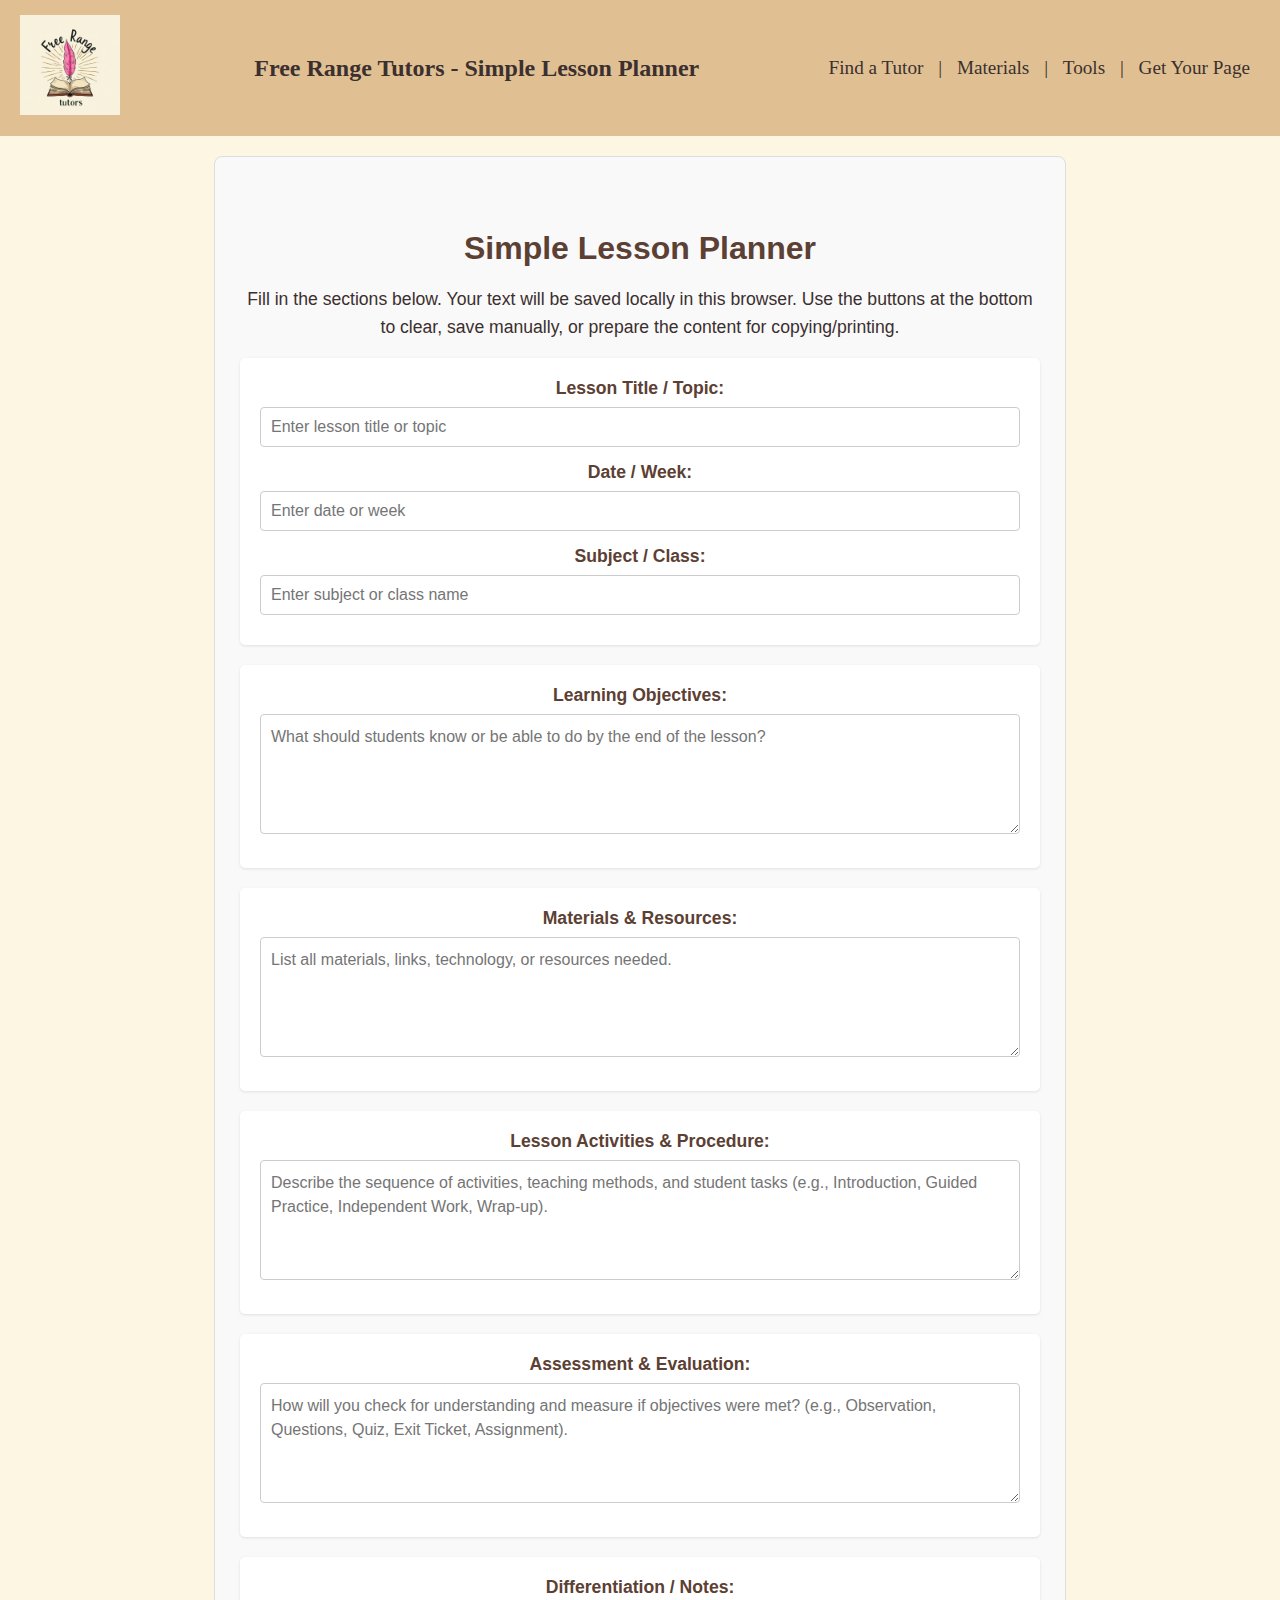
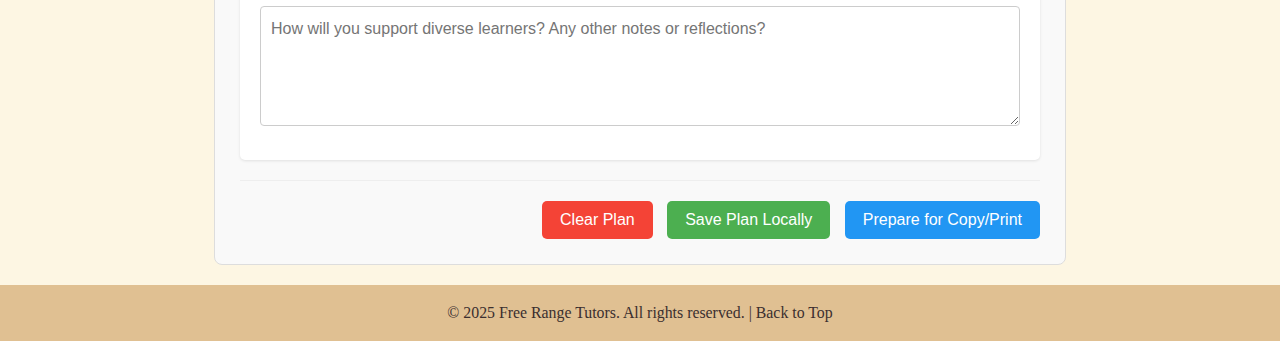
==== lesson-planner.html @ 1b2bc5a1 "Add files via upload" ====
<!DOCTYPE html>
<html lang="en">
<head>
    <meta charset="UTF-8">
    <meta name="viewport" content="width=device-width, initial-scale=1.0">
    <title>Simple Lesson Planner - Free Range Tutors</title>
    <link rel="stylesheet" href="styles.css">
     <style>
        /* CSS styles remain the same */
        main.planner-main-content { font-family: Arial, sans-serif; max-width: 800px; margin: 20px auto; padding: 25px; background-color: #f9f9f9; border: 1px solid #ddd; border-radius: 8px; }
        .planner-section { background-color: #ffffff; padding: 20px; margin-bottom: 20px; border-radius: 5px; box-shadow: 0 1px 3px rgba(0,0,0,0.1); }
        .planner-section label { display: block; font-weight: bold; margin-bottom: 8px; color: #5c4033; font-size: 1.1em; }
        .lp-textarea { width: 100%; min-height: 120px; padding: 10px; border: 1px solid #ccc; border-radius: 4px; box-sizing: border-box; font-family: Arial, sans-serif; font-size: 1em; line-height: 1.5; margin-bottom: 10px; }
        .planner-buttons { margin-top: 20px; padding-top: 20px; border-top: 1px solid #eee; text-align: right; }
        .planner-buttons button { padding: 10px 18px; margin-left: 10px; font-size: 1em; border-radius: 5px; cursor: pointer; border: none; color: white; transition: background-color 0.3s ease; }
        #lp_saveBtn { background-color: #4CAF50; } #lp_saveBtn:hover { background-color: #45a049; }
        #lp_copyBtn { background-color: #2196F3; } #lp_copyBtn:hover { background-color: #0b7dda; }
        #lp_clearBtn { background-color: #f44336; } #lp_clearBtn:hover { background-color: #da190b; }
        #lp_copyOutput { background-color: #ffffff; padding: 25px; border: 1px dashed #ccc; border-radius: 5px; margin-top: 25px; white-space: pre-line; font-family: Arial, sans-serif; line-height: 1.5; text-align: left; display: none; }
        #lp_copyOutput h5 { font-weight: bold; margin-top: 1em; margin-bottom: 0.5em; font-size: 1.1em; color: #5c4033; }
        #lp_copyOutput p { margin-bottom: 1em; }
        @media (max-width: 600px) { main.planner-main-content { margin: 10px; padding: 15px; } .planner-buttons button { display: block; width: 100%; margin-left: 0; margin-bottom: 10px; } .planner-buttons { text-align: center; } }
    </style>
</head>
<body>
    <header>
        <a href="index.html">
            <img class="logo" src="images/logo.png" alt="Free Range Tutors Logo">
        </a>
         Free Range Tutors - Simple Lesson Planner
        <nav>
             <a href="index.html">Find a Tutor</a> |
             <a href="materials.html">Materials</a> |
             <a href="tools.html">Tools</a> |
             <a href="index.html#contact">Get Your Page</a>
        </nav>
    </header>

    <main class="planner-main-content">
        <h1>Simple Lesson Planner</h1>
        <p>Fill in the sections below. Your text will be saved locally in this browser. Use the buttons at the bottom to clear, save manually, or prepare the content for copying/printing.</p>
        <section class="planner-section"> <label for="lp_title">Lesson Title / Topic:</label> <input type="text" id="lp_title" class="lp-textarea" style="min-height: auto; height: 40px; margin-bottom: 15px;" placeholder="Enter lesson title or topic"> <label for="lp_date">Date / Week:</label> <input type="text" id="lp_date" class="lp-textarea" style="min-height: auto; height: 40px; margin-bottom: 15px;" placeholder="Enter date or week"> <label for="lp_subject">Subject / Class:</label> <input type="text" id="lp_subject" class="lp-textarea" style="min-height: auto; height: 40px;" placeholder="Enter subject or class name"> </section>
        <section class="planner-section"> <label for="lp_objectives">Learning Objectives:</label> <textarea id="lp_objectives" class="lp-textarea" placeholder="What should students know or be able to do by the end of the lesson?"></textarea> </section>
        <section class="planner-section"> <label for="lp_materials">Materials & Resources:</label> <textarea id="lp_materials" class="lp-textarea" placeholder="List all materials, links, technology, or resources needed."></textarea> </section>
        <section class="planner-section"> <label for="lp_activities">Lesson Activities & Procedure:</label> <textarea id="lp_activities" class="lp-textarea" placeholder="Describe the sequence of activities, teaching methods, and student tasks (e.g., Introduction, Guided Practice, Independent Work, Wrap-up)."></textarea> </section>
        <section class="planner-section"> <label for="lp_assessment">Assessment & Evaluation:</label> <textarea id="lp_assessment" class="lp-textarea" placeholder="How will you check for understanding and measure if objectives were met? (e.g., Observation, Questions, Quiz, Exit Ticket, Assignment)."></textarea> </section>
        <section class="planner-section"> <label for="lp_differentiation">Differentiation / Notes:</label> <textarea id="lp_differentiation" class="lp-textarea" placeholder="How will you support diverse learners? Any other notes or reflections?"></textarea> </section>
        <div class="planner-buttons"> <button id="lp_clearBtn">Clear Plan</button> <button id="lp_saveBtn">Save Plan Locally</button> <button id="lp_copyBtn">Prepare for Copy/Print</button> </div>
        <div id="lp_copyOutput"></div>
    </main>

    <footer>
        <p>&copy; 2025 Free Range Tutors. All rights reserved. | <a href="#">Back to Top</a></p>
         </footer>

    <script>
        /* JavaScript remains the same */
         document.addEventListener('DOMContentLoaded', function() { const STORAGE_KEY = 'simpleLessonPlan'; const textAreas = document.querySelectorAll('.lp-textarea'); const saveBtn = document.getElementById('lp_saveBtn'); const clearBtn = document.getElementById('lp_clearBtn'); const copyBtn = document.getElementById('lp_copyBtn'); const outputDiv = document.getElementById('lp_copyOutput'); function loadSavedData() { const savedData = localStorage.getItem(STORAGE_KEY); if (savedData) { try { const data = JSON.parse(savedData); textAreas.forEach(area => { if (data[area.id]) { area.value = data[area.id]; } }); console.log('Lesson plan loaded from local storage.'); } catch (error) { console.error('Error parsing saved lesson plan data:', error); localStorage.removeItem(STORAGE_KEY); } } } function saveData() { const data = {}; textAreas.forEach(area => { data[area.id] = area.value; }); try { localStorage.setItem(STORAGE_KEY, JSON.stringify(data)); console.log('Lesson plan saved to local storage.'); alert('Plan saved locally in this browser!'); } catch (error) { console.error('Error saving lesson plan to local storage:', error); alert('Could not save lesson plan. Local storage might be full or disabled.'); } } function clearData() { if (confirm('Are you sure you want to clear the entire lesson plan? This cannot be undone.')) { textAreas.forEach(area => { area.value = ''; }); localStorage.removeItem(STORAGE_KEY); outputDiv.innerHTML = ''; outputDiv.style.display = 'none'; console.log('Lesson plan cleared.'); alert('Plan cleared!'); } } function prepareForCopy() { if (!outputDiv) return; outputDiv.innerHTML = ''; let hasContent = false; const addSectionToOutput = (elementId) => { const element = document.getElementById(elementId); const label = document.querySelector(`label[for='${elementId}']`); const title = label ? label.textContent : elementId; const value = element ? element.value.trim() : ''; if (value) { hasContent = true; const titleEl = document.createElement('h5'); titleEl.textContent = title; outputDiv.appendChild(titleEl); const contentEl = document.createElement('p'); contentEl.textContent = value; outputDiv.appendChild(contentEl); } }; addSectionToOutput('lp_title'); addSectionToOutput('lp_date'); addSectionToOutput('lp_subject'); addSectionToOutput('lp_objectives'); addSectionToOutput('lp_materials'); addSectionToOutput('lp_activities'); addSectionToOutput('lp_assessment'); addSectionToOutput('lp_differentiation'); if (hasContent) { outputDiv.style.display = 'block'; outputDiv.scrollIntoView({ behavior: 'smooth', block: 'start' }); } else { outputDiv.style.display = 'none'; alert('Please enter some content before preparing for copy/print.'); } } if (saveBtn) { saveBtn.addEventListener('click', saveData); } else { console.error("Save Button not found"); } if (clearBtn) { clearBtn.addEventListener('click', clearData); } else { console.error("Clear Button not found"); } if (copyBtn) { copyBtn.addEventListener('click', prepareForCopy); } else { console.error("Prepare for Copy Button not found"); } loadSavedData(); });
    </script>

</body>
</html>
---- styles.css ----
/* General Styles */
body {
    font-family: "Georgia", serif;
    background-color: #fdf6e3; /* Creamy background */
    text-align: center;
    padding: 0; /* Remove body padding, handle with containers */
    margin: 0;
    color: #3b2f2f; /* Dark brown text */
    display: flex;
    flex-direction: column;
    min-height: 100vh;
}

main {
    flex: 1; /* Allows footer to stick to bottom */
    padding: 20px;
    max-width: 1200px; /* Max width for main content */
    margin: 20px auto; /* Center main content */
    width: 90%; /* Responsive width */
}

h1, h2, h3 {
    color: #5c4033; /* Darker brown for headings */
}

h1 {
    margin-top: 1.5em;
    margin-bottom: 0.5em;
}

h2 {
    margin-top: 1.8em;
     border-bottom: 1px solid #e0c092; /* Light separator line */
     padding-bottom: 0.3em;
     margin-bottom: 1em;
}


p {
    line-height: 1.6;
    font-size: 1.1em;
    text-align: center; /* Center paragraphs by default */
     margin-bottom: 1em;
}

ul {
    list-style: none;
    padding: 0;
}

li {
    margin: 8px 0; /* Increased spacing */
    font-size: 1.1em;
}

a {
    text-decoration: none;
    color: #a0522d; /* Sienna color for links */
    font-size: 1em; /* Relative font size */
}

a:hover, nav a:hover {
    text-decoration: underline;
    color: #8b4513; /* Darker sienna on hover */
}

/* Header & Navigation */
header {
    background-color: #e0c092; /* Light tan background */
    color: #3b2f2f;
    padding: 15px 20px;
    font-size: 1.5em; /* Adjusted font size */
    font-weight: bold;
    display: flex;
    align-items: center;
    justify-content: space-between; /* Space out logo, title, nav */
    text-align: center;
    width: 100%;
    box-sizing: border-box; /* Include padding in width */
}

.logo {
    max-width: 100px; /* Adjusted size */
    margin-right: 15px;
    height: auto; /* Maintain aspect ratio */
}

header nav {
    font-size: 0.8em; /* Smaller font size for nav */
    font-weight: normal;
}

header nav a {
    margin: 0 10px;
    color: #3b2f2f; /* Match header text color */
}


/* Sections */
section {
    margin-bottom: 40px;
    padding: 20px;
     background-color: rgba(255, 248, 225, 0.5); /* Slightly transparent lighter background for sections */
     border-radius: 8px;
     box-shadow: 0 2px 5px rgba(0,0,0,0.05);
}

.why-us, .materials-promo {
     background-color: #fff8e1; /* Lighter background for specific sections */
}


/* Tutor List */
.tutor-list {
    display: flex;
    flex-wrap: wrap;
    justify-content: space-around; /* Distribute columns */
    gap: 20px; /* Space between columns */
     margin-top: 20px;
     padding: 0 10px; /* Add padding */
     background: none; /* Remove section background */
     box-shadow: none;
     border-radius: 0;
}

.tutor-column {
    flex: 1 1 250px; /* Flexible columns, min width 250px */
    min-width: 200px;
    padding: 15px;
     background-color: rgba(255, 248, 225, 0.7); /* Light background for columns */
     border-radius: 5px;
     text-align: left;
}

.tutor-column h3 {
    margin-top: 0;
     border-bottom: 1px solid #e0c092;
     padding-bottom: 5px;
     margin-bottom: 10px;
}

.tutor-column ul {
    padding-left: 10px; /* Indent list slightly */
}

.tutor-column li a {
     font-size: 1.1em;
}

/* Contact Section on Index */
.contact {
    background-color: #e0c092; /* Match header background */
    padding: 25px;
    margin: 40px auto 20px auto; /* Center and add margin */
    border-radius: 5px;
    box-shadow: 0 0 10px rgba(0, 0, 0, 0.1);
    max-width: 800px;
     color: #3b2f2f;
}

.contact h2 {
    color: #3b2f2f; /* Darker text for contrast */
     border-bottom: none;
     margin-bottom: 0.5em;
}


/* Materials Page Specific Styles */
.materials-container {
    max-width: 900px;
    margin: 20px auto;
    text-align: left;
     background: none;
     box-shadow: none;
     border-radius: 0;
}

.material-category {
    margin-bottom: 30px;
     padding: 20px;
     background-color: #fff8e1;
     border-radius: 8px;
}

.material-list li {
    margin-bottom: 10px;
    /* Add styles for links to materials */
}

.contribute-section {
    background-color: #e0c092; /* Different background for emphasis */
    color: #3b2f2f;
     padding: 20px;
     border-radius: 8px;
     text-align: center;
}
.contribute-section h2 {
    color: #3b2f2f;
    border-bottom: none;
}


/* Buttons */
.button {
    display: inline-block; /* Allow margin/padding */
    background-color: #a0522d; /* Sienna */
    color: white !important; /* Ensure white text */
    padding: 12px 25px;
    border-radius: 5px;
    text-decoration: none;
    font-size: 1.1em;
    border: none;
    cursor: pointer;
    transition: background-color 0.3s ease;
     margin-top: 10px;
}

.button:hover {
    background-color: #8b4513; /* Darker sienna */
    text-decoration: none;
}

/* Footer */
footer {
    background-color: #e0c092; /* Match header */
    color: #3b2f2f;
    text-align: center;
    padding: 15px 0;
    margin-top: auto; /* Pushes footer to bottom */
    font-size: 0.9em;
    width: 100%;
}

footer p {
    margin: 0;
}
footer a {
    color: #3b2f2f;
}


/* Utility */
.text-center {
    text-align: center;
}
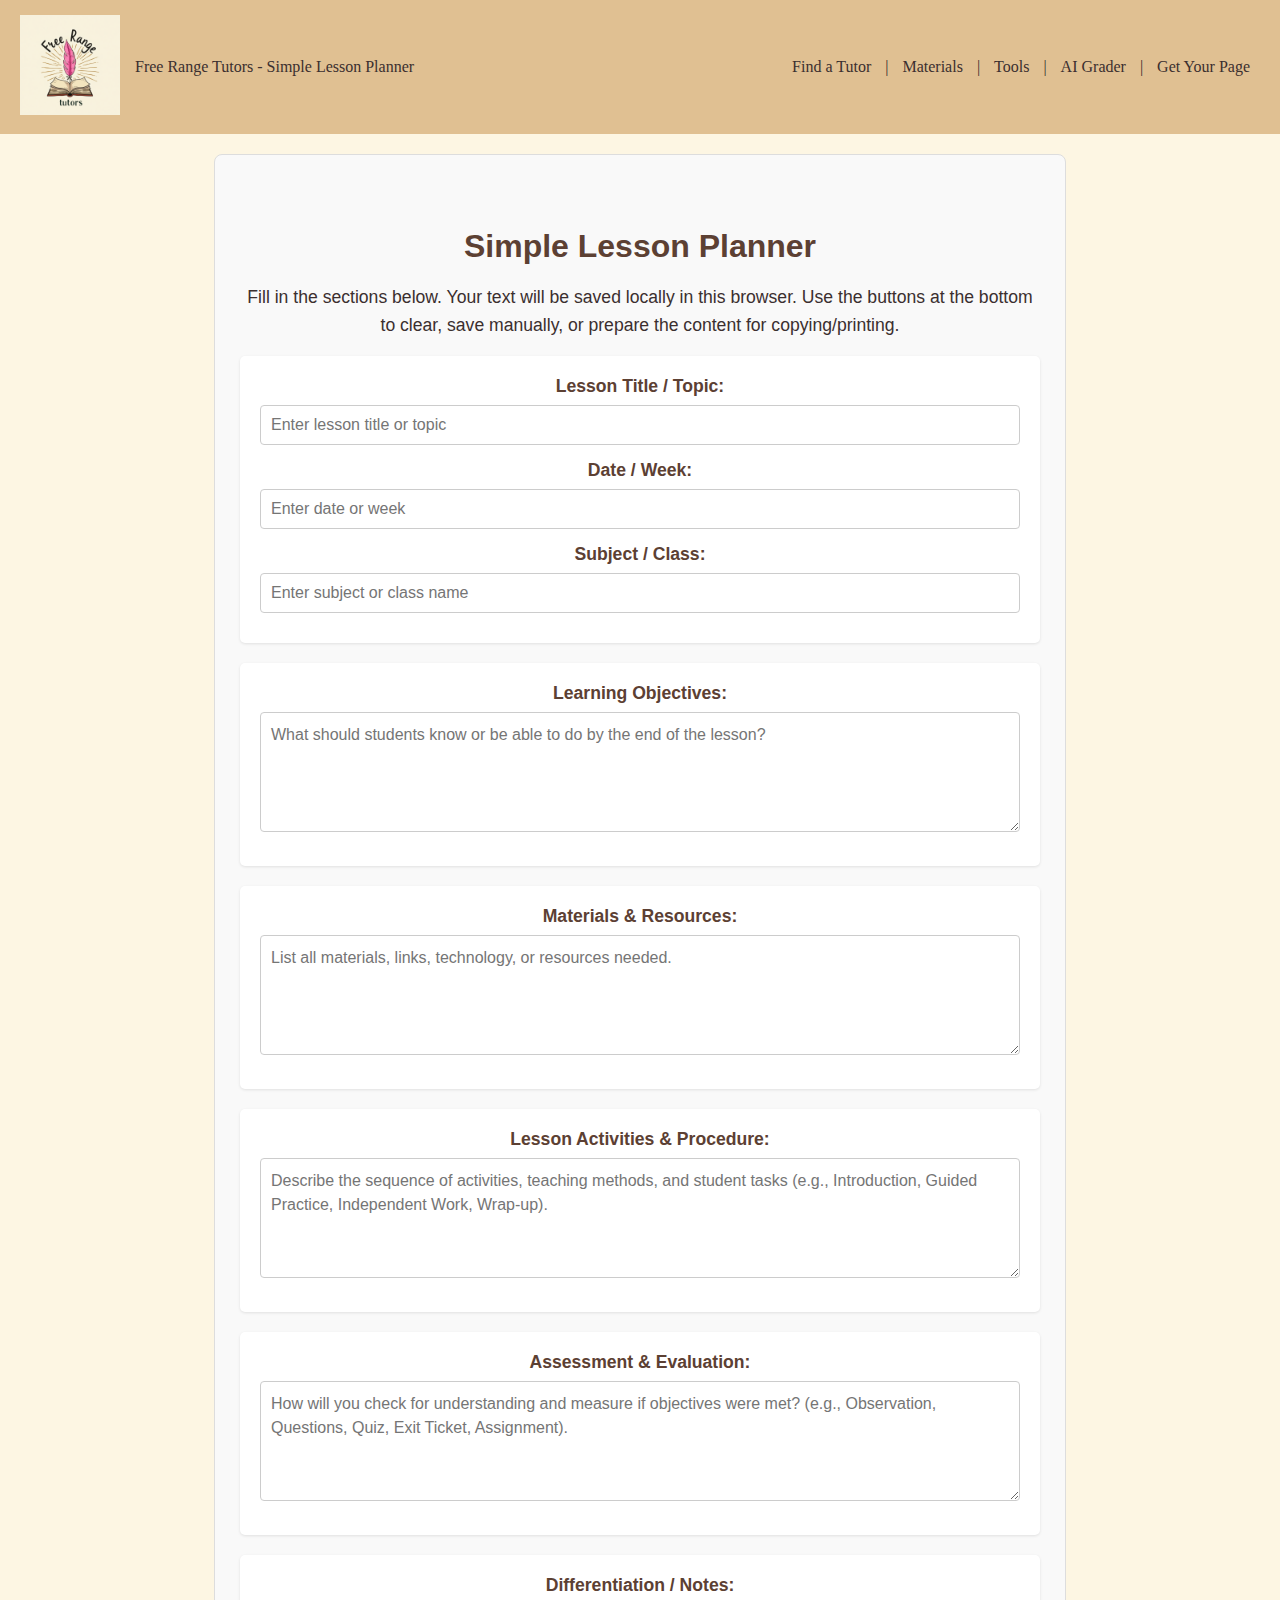
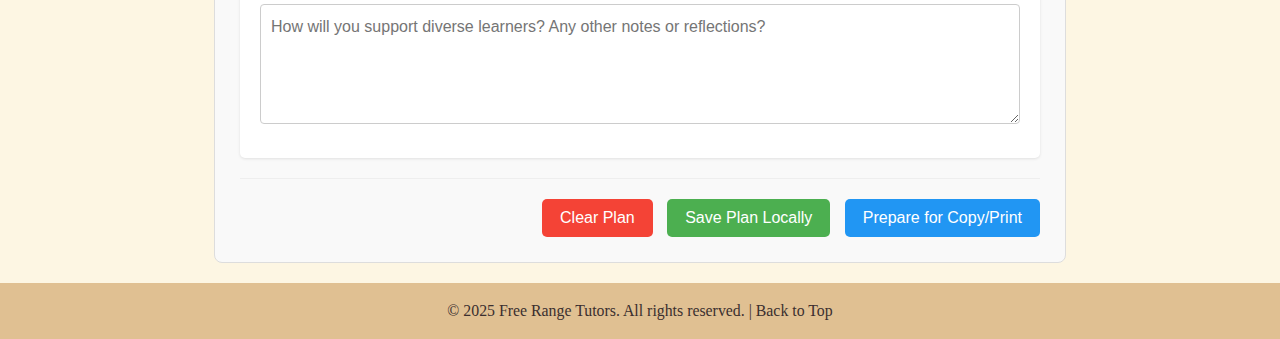
==== commit 264720d2: "Add files via upload" ====
--- a/lesson-planner.html
+++ b/lesson-planner.html
@@ -5,7 +5,7 @@
     <meta name="viewport" content="width=device-width, initial-scale=1.0">
     <title>Simple Lesson Planner - Free Range Tutors</title>
     <link rel="stylesheet" href="styles.css">
-     <style>
+    <style>
         /* CSS styles remain the same */
         main.planner-main-content { font-family: Arial, sans-serif; max-width: 800px; margin: 20px auto; padding: 25px; background-color: #f9f9f9; border: 1px solid #ddd; border-radius: 8px; }
         .planner-section { background-color: #ffffff; padding: 20px; margin-bottom: 20px; border-radius: 5px; box-shadow: 0 1px 3px rgba(0,0,0,0.1); }
@@ -32,6 +32,7 @@
              <a href="index.html">Find a Tutor</a> |
              <a href="materials.html">Materials</a> |
              <a href="tools.html">Tools</a> |
+             <a href="cambridge-grader.html">AI Grader</a> |
              <a href="index.html#contact">Get Your Page</a>
         </nav>
     </header>
--- a/styles.css
+++ b/styles.css
@@ -69,25 +69,27 @@
     background-color: #e0c092; /* Light tan background */
     color: #3b2f2f;
     padding: 15px 20px;
-    font-size: 1.5em; /* Adjusted font size */
-    font-weight: bold;
     display: flex;
-    align-items: center;
-    justify-content: space-between; /* Space out logo, title, nav */
+    align-items: center; /* Vertically align items */
+    justify-content: space-between; /* Space out logo/title, nav */
     text-align: center;
     width: 100%;
     box-sizing: border-box; /* Include padding in width */
+    flex-wrap: wrap; /* Allow wrapping on very small screens if needed */
 }
 
 .logo {
     max-width: 100px; /* Adjusted size */
     margin-right: 15px;
     height: auto; /* Maintain aspect ratio */
+    flex-shrink: 0; /* Prevent logo from shrinking too much */
 }
 
 header nav {
-    font-size: 0.8em; /* Smaller font size for nav */
+    font-size: 1em; /* Increased nav font size (was 0.8em) */
     font-weight: normal;
+    margin-left: auto; /* Push nav to the right */
+    flex-shrink: 0; /* Prevent nav from shrinking */
 }
 
 header nav a {
@@ -95,18 +97,40 @@
     color: #3b2f2f; /* Match header text color */
 }
 
+/* Header Title Styles */
+.header-title-area {
+    text-align: center;
+    margin: 0 15px;
+    flex-grow: 1;
+}
+
+.header-main-title {
+    display: block;
+    font-size: 1.8em; /* Increased main title size (was 1.5em) */
+    font-weight: bold;
+    color: #3b2f2f;
+    line-height: 1.2;
+}
+
+.header-tagline {
+    display: block;
+    font-size: 0.9em; /* Keep tagline smaller */
+    font-weight: normal;
+    color: #5c4033;
+    margin-top: 2px;
+}
 
 /* Sections */
 section {
     margin-bottom: 40px;
     padding: 20px;
-     background-color: rgba(255, 248, 225, 0.5); /* Slightly transparent lighter background for sections */
+     background-color: rgba(255, 248, 225, 0.5);
      border-radius: 8px;
      box-shadow: 0 2px 5px rgba(0,0,0,0.05);
 }
 
 .why-us, .materials-promo {
-     background-color: #fff8e1; /* Lighter background for specific sections */
+     background-color: #fff8e1;
 }
 
 
@@ -114,20 +138,20 @@
 .tutor-list {
     display: flex;
     flex-wrap: wrap;
-    justify-content: space-around; /* Distribute columns */
-    gap: 20px; /* Space between columns */
+    justify-content: space-around;
+    gap: 20px;
      margin-top: 20px;
-     padding: 0 10px; /* Add padding */
-     background: none; /* Remove section background */
+     padding: 0 10px;
+     background: none;
      box-shadow: none;
      border-radius: 0;
 }
 
 .tutor-column {
-    flex: 1 1 250px; /* Flexible columns, min width 250px */
+    flex: 1 1 250px;
     min-width: 200px;
     padding: 15px;
-     background-color: rgba(255, 248, 225, 0.7); /* Light background for columns */
+     background-color: rgba(255, 248, 225, 0.7);
      border-radius: 5px;
      text-align: left;
 }
@@ -140,7 +164,7 @@
 }
 
 .tutor-column ul {
-    padding-left: 10px; /* Indent list slightly */
+    padding-left: 10px;
 }
 
 .tutor-column li a {
@@ -149,9 +173,9 @@
 
 /* Contact Section on Index */
 .contact {
-    background-color: #e0c092; /* Match header background */
+    background-color: #e0c092;
     padding: 25px;
-    margin: 40px auto 20px auto; /* Center and add margin */
+    margin: 40px auto 20px auto;
     border-radius: 5px;
     box-shadow: 0 0 10px rgba(0, 0, 0, 0.1);
     max-width: 800px;
@@ -159,13 +183,13 @@
 }
 
 .contact h2 {
-    color: #3b2f2f; /* Darker text for contrast */
+    color: #3b2f2f;
      border-bottom: none;
      margin-bottom: 0.5em;
 }
 
 
-/* Materials Page Specific Styles */
+/* Materials/Tools Page Specific Styles */
 .materials-container {
     max-width: 900px;
     margin: 20px auto;
@@ -188,7 +212,7 @@
 }
 
 .contribute-section {
-    background-color: #e0c092; /* Different background for emphasis */
+    background-color: #e0c092;
     color: #3b2f2f;
      padding: 20px;
      border-radius: 8px;
@@ -202,9 +226,9 @@
 
 /* Buttons */
 .button {
-    display: inline-block; /* Allow margin/padding */
-    background-color: #a0522d; /* Sienna */
-    color: white !important; /* Ensure white text */
+    display: inline-block;
+    background-color: #a0522d;
+    color: white !important;
     padding: 12px 25px;
     border-radius: 5px;
     text-decoration: none;
@@ -216,17 +240,17 @@
 }
 
 .button:hover {
-    background-color: #8b4513; /* Darker sienna */
+    background-color: #8b4513;
     text-decoration: none;
 }
 
 /* Footer */
 footer {
-    background-color: #e0c092; /* Match header */
+    background-color: #e0c092;
     color: #3b2f2f;
     text-align: center;
     padding: 15px 0;
-    margin-top: auto; /* Pushes footer to bottom */
+    margin-top: auto;
     font-size: 0.9em;
     width: 100%;
 }
@@ -242,4 +266,43 @@
 /* Utility */
 .text-center {
     text-align: center;
+}
+
+/* Header Responsive Styles */
+@media (max-width: 768px) {
+    header {
+        flex-direction: column;
+        align-items: center;
+        padding-top: 10px;
+        padding-bottom: 10px;
+    }
+    header a:has(img.logo) {
+        margin-bottom: 10px;
+    }
+    .header-title-area {
+        margin: 5px 0;
+        order: -1;
+    }
+     header nav {
+         margin-left: 0;
+         margin-top: 10px;
+         width: 100%;
+         text-align: center;
+         font-size: 0.9em; /* Slightly smaller nav on tablets */
+     }
+    header nav a {
+        margin: 5px 8px;
+    }
+}
+
+@media (max-width: 480px) {
+     .header-main-title {
+         font-size: 1.5em; /* Slightly smaller title on very small screens (was 1.3) */
+     }
+     header nav {
+        font-size: 0.85em; /* Even smaller nav on phones */
+     }
+     header nav a {
+         margin: 5px;
+     }
 }